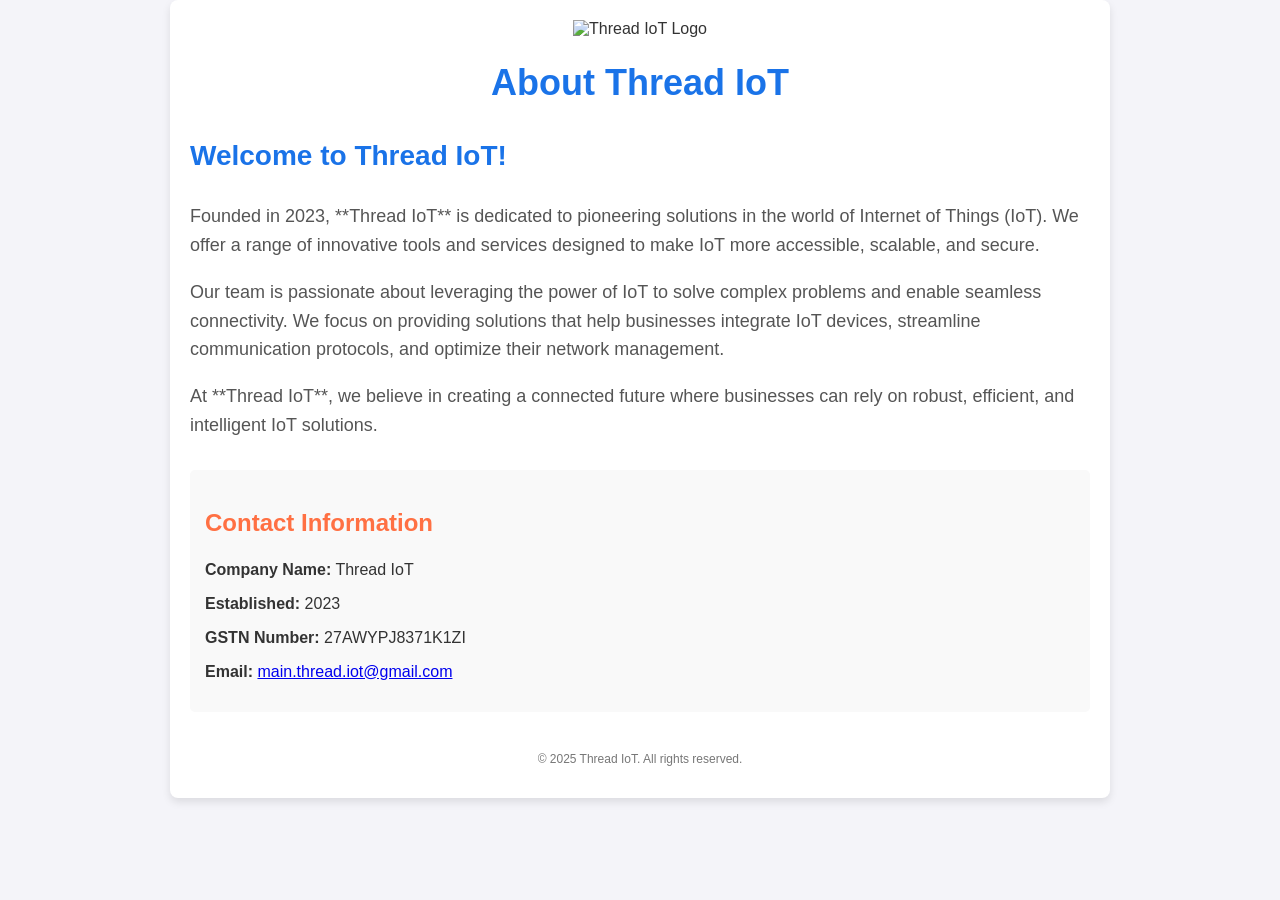
==== AboutUs.html @ 9d7e8b26 "Add files via upload" ====
<!DOCTYPE html>
<html lang="en">
<head>
  <meta charset="UTF-8">
  <meta name="viewport" content="width=device-width, initial-scale=1.0">
  <title>About Us - Thread IoT</title>
  <style>
    body {
      font-family: Arial, sans-serif;
      margin: 0;
      padding: 0;
      background-color: #f4f4f9;
      color: #333;
    }
    .container {
      width: 100%;
      max-width: 900px;
      margin: 0 auto;
      padding: 20px;
      background-color: #ffffff;
      border-radius: 8px;
      box-shadow: 0 4px 8px rgba(0, 0, 0, 0.1);
    }
    header {
      text-align: center;
      margin-bottom: 30px;
    }
    header h1 {
      font-size: 36px;
      color: #1A73E8;
    }
    .logo {
      text-align: center;
      margin-bottom: 20px;
    }
    .logo img {
      max-width: 150px;
      height: auto;
    }
    .about-text {
      font-size: 18px;
      line-height: 1.6;
      margin-bottom: 20px;
    }
    .about-text h2 {
      font-size: 28px;
      color: #1A73E8;
    }
    .about-text p {
      color: #555;
    }
    .contact-info {
      background-color: #f9f9f9;
      padding: 15px;
      border-radius: 5px;
      margin-top: 30px;
    }
    .contact-info h3 {
      color: #FF7043;
      font-size: 24px;
    }
    .footer {
      text-align: center;
      font-size: 12px;
      color: #777;
      margin-top: 40px;
    }
  </style>
</head>
<body>

  <div class="container">
    <!-- Logo Section -->
    <header>
      <div class="logo">
        <img src="YOUR_LOGO_URL_HERE" alt="Thread IoT Logo">
      </div>
      <h1>About Thread IoT</h1>
    </header>

    <!-- About Us Section -->
    <div class="about-text">
      <h2>Welcome to Thread IoT!</h2>
      <p>Founded in 2023, **Thread IoT** is dedicated to pioneering solutions in the world of Internet of Things (IoT). We offer a range of innovative tools and services designed to make IoT more accessible, scalable, and secure.</p>
      <p>Our team is passionate about leveraging the power of IoT to solve complex problems and enable seamless connectivity. We focus on providing solutions that help businesses integrate IoT devices, streamline communication protocols, and optimize their network management.</p>
      <p>At **Thread IoT**, we believe in creating a connected future where businesses can rely on robust, efficient, and intelligent IoT solutions.</p>
    </div>

    <!-- Contact Information Section -->
    <div class="contact-info">
      <h3>Contact Information</h3>
      <p><strong>Company Name:</strong> Thread IoT</p>
      <p><strong>Established:</strong> 2023</p>
      <p><strong>GSTN Number:</strong> 27AWYPJ8371K1ZI</p>
      <p><strong>Email:</strong> <a href="mailto:main.thread.iot@gmail.com">main.thread.iot@gmail.com</a></p>
    </div>

    <!-- Footer Section -->
    <div class="footer">
      <p>&copy; 2025 Thread IoT. All rights reserved.</p>
    </div>
  </div>

</body>
</html>
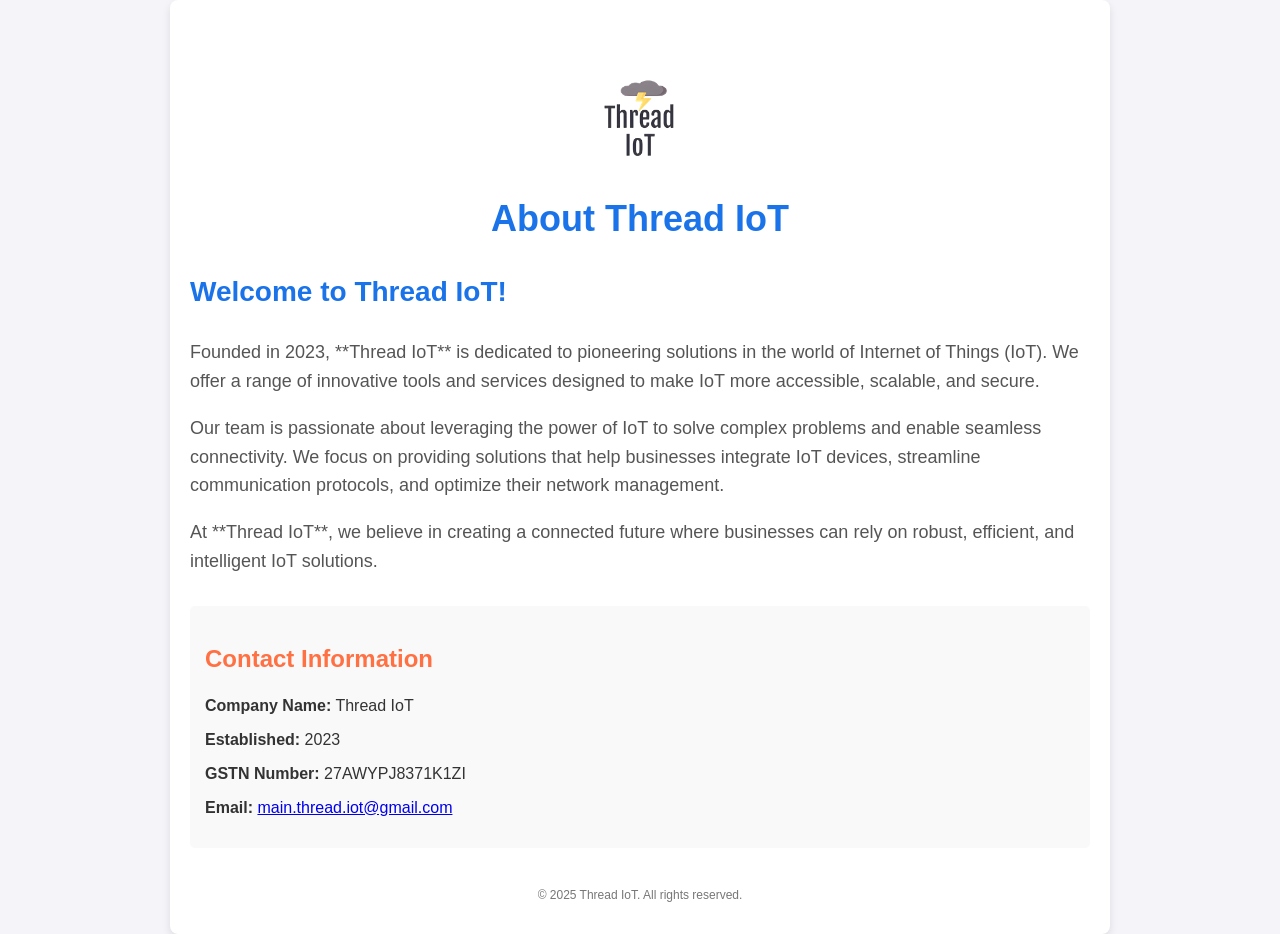
==== commit 3a3c9e2d: "Update AboutUs.html" ====
--- a/AboutUs.html
+++ b/AboutUs.html
@@ -73,7 +73,7 @@
     <!-- Logo Section -->
     <header>
       <div class="logo">
-        <img src="YOUR_LOGO_URL_HERE" alt="Thread IoT Logo">
+        <img src="icon/ThreadIoT.ico" alt="Thread IoT Logo">
       </div>
       <h1>About Thread IoT</h1>
     </header>
